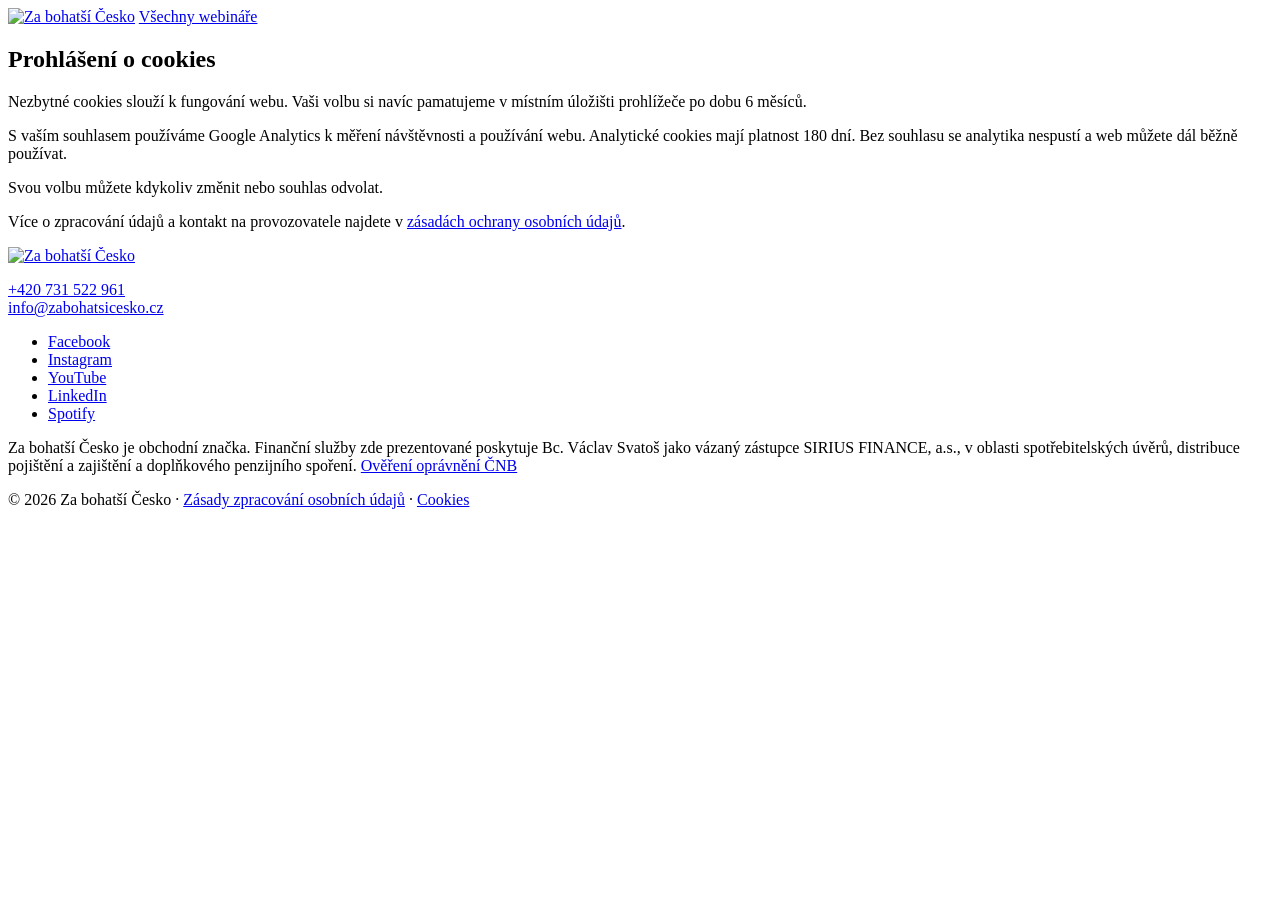
==== web/cookies/index.html @ 8d50fa5d "Cookies: lišta se souhlasem, Google Analytics 4 (Basic Consent Mode), stránka /cookies, odkaz v pati" ====
<!doctype html>
<html lang="cs">
<head>
  <meta charset="utf-8">
  <meta name="viewport" content="width=device-width, initial-scale=1">
  <title>Prohlášení o cookies | Webináře Za bohatší Česko</title>
  <meta name="description" content="Jaké cookies používá web webinářů Za bohatší Česko a jak změnit nebo odvolat souhlas s měřením návštěvnosti.">
  <link rel="canonical" href="https://webinare.zabohatsicesko.cz/cookies">
  <link rel="icon" href="/assets/zbc-symbol.svg" type="image/svg+xml">
  <link rel="preload" href="/assets/fonty/RecifeDisplay-Book.woff2" as="font" type="font/woff2" crossorigin>
  <link rel="preload" href="/assets/fonty/Satoshi-Regular.woff2" as="font" type="font/woff2" crossorigin>
  <link rel="stylesheet" href="/assets/styl.css">
  <script src="/assets/souhlas.js" defer></script>
  <script src="/assets/webinare.js" defer></script>
</head>
<body>

  <header class="hlavicka">
    <div class="obal">
      <a class="hlavicka__logo" href="https://zabohatsicesko.cz"><img src="/assets/zbc-logo.svg" alt="Za bohatší Česko" width="220" height="21"></a>
      <a class="hlavicka__odkaz" href="/">Všechny webináře</a>
    </div>
  </header>

  <main>
    <section class="sekce cookies-stranka" aria-labelledby="cookies-nadpis">
      <div class="obal">
        <h1 id="cookies-nadpis">Prohlášení o cookies</h1>
        <div class="text">
          <p>Nezbytné cookies slouží k fungování webu. Vaši volbu si navíc pamatujeme v&nbsp;místním úložišti prohlížeče po dobu 6&nbsp;měsíců.</p>
          <p>S&nbsp;vaším souhlasem používáme Google Analytics k&nbsp;měření návštěvnosti a&nbsp;používání webu. Analytické cookies mají platnost 180&nbsp;dní. Bez souhlasu se analytika nespustí a&nbsp;web můžete dál běžně používat.</p>
          <p>Svou volbu můžete kdykoliv změnit nebo souhlas odvolat.</p>
        </div>
        <div class="cookies-stranka__volba">
          <p hidden>Vaše současná volba: <span id="cookies-aktualni"></span></p>
          <button type="button" class="tlacitko" id="zmenit-cookies" aria-controls="souhlas-cookies" hidden>Změnit nastavení cookies</button>
          <noscript><p>Nastavení cookies vyžaduje zapnutý JavaScript. Bez něj se měření návštěvnosti nikdy nespustí.</p></noscript>
        </div>
        <p class="cookies-stranka__dalsi">Více o&nbsp;zpracování údajů a&nbsp;kontakt na provozovatele najdete v&nbsp;<a href="https://www.siriusfinance.cz/GDPR" target="_blank" rel="noopener">zásadách ochrany osobních údajů</a>.</p>
      </div>
    </section>
  </main>

  <footer class="paticka">
    <div class="obal">
      <div class="paticka__horni">
        <div>
          <a href="https://zabohatsicesko.cz"><img class="paticka__logo" src="/assets/zbc-logo-negativ.svg" alt="Za bohatší Česko" width="200" height="19"></a>
          <p class="paticka__kontakt"><a href="tel:+420731522961">+420 731 522 961</a><br><a href="mailto:info@zabohatsicesko.cz">info@zabohatsicesko.cz</a></p>
        </div>
        <ul class="socialni" aria-label="Sledujte nás">
          <li><a href="https://www.facebook.com/Zabohatsicesko" target="_blank" rel="noopener">Facebook</a></li>
          <li><a href="https://www.instagram.com/zabohatsicesko" target="_blank" rel="noopener">Instagram</a></li>
          <li><a href="https://www.youtube.com/@zabohatsicesko" target="_blank" rel="noopener">YouTube</a></li>
          <li><a href="https://www.linkedin.com/company/za-bohat%C5%A1%C3%AD-%C4%8Desko-s-r-o/about/" target="_blank" rel="noopener">LinkedIn</a></li>
          <li><a href="https://open.spotify.com/show/5Mig7pzSX0z5fairbQaeZu" target="_blank" rel="noopener">Spotify</a></li>
        </ul>
      </div>
      <div class="paticka__pravni">
        <p>Za bohatší Česko je obchodní značka. Finanční služby zde prezentované poskytuje Bc. Václav Svatoš jako vázaný zástupce SIRIUS FINANCE, a.s., v oblasti spotřebitelských úvěrů, distribuce pojištění a zajištění a doplňkového penzijního spoření. <a href="https://jerrs.cnb.cz/apljerrsdad/JERRS.WEB07.INTRO_PAGE?p_lang=cz" target="_blank" rel="noopener">Ověření oprávnění ČNB</a></p>
        <p class="paticka__odkazy">© 2026 Za bohatší Česko · <a href="https://www.siriusfinance.cz/GDPR" target="_blank" rel="noopener">Zásady zpracování osobních údajů</a> · <a href="/cookies">Cookies</a></p>
      </div>
    </div>
  </footer>
</body>
</html>
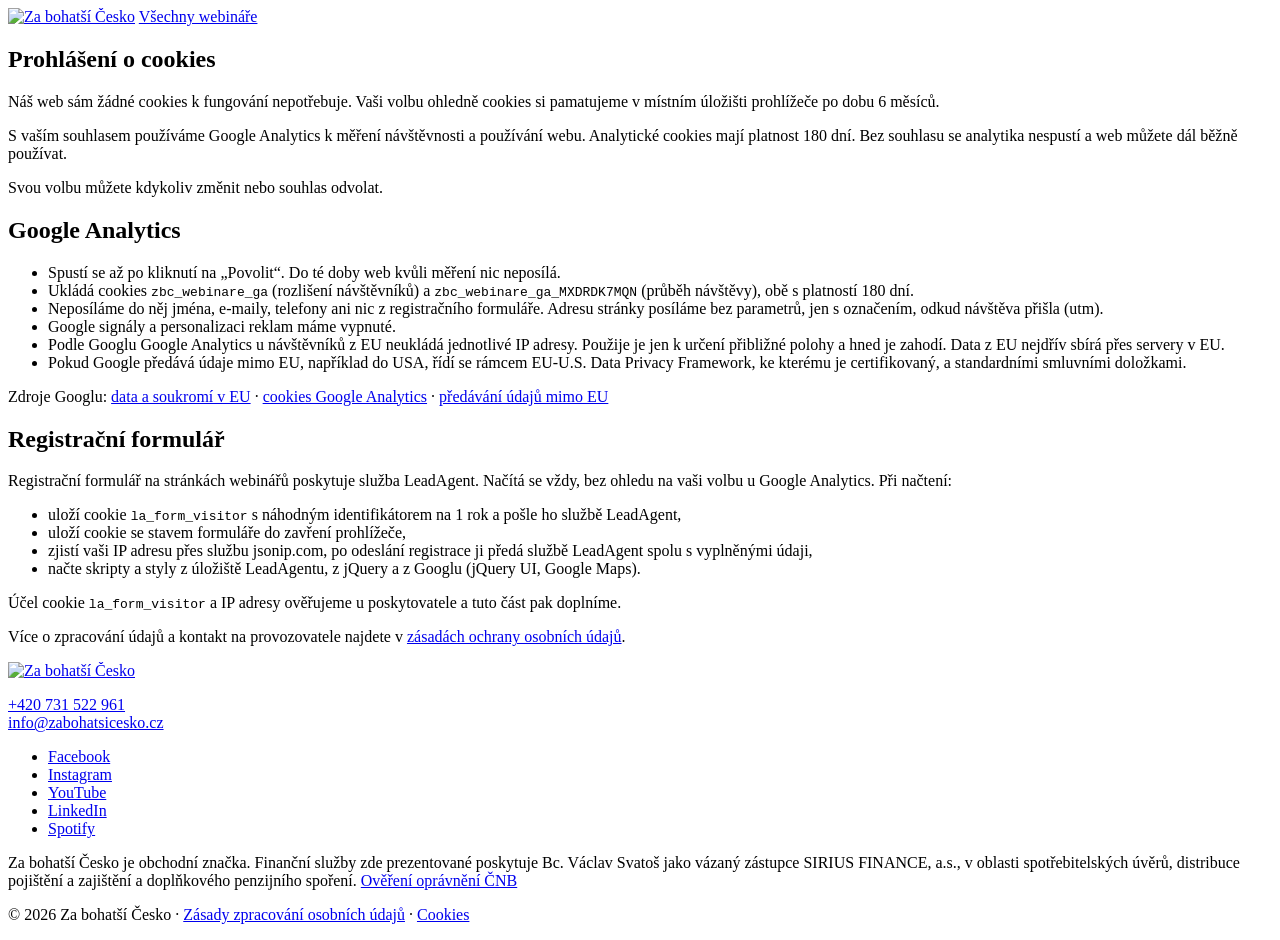
==== commit d123dd19: "Cookies: informace o Google Analytics a ověřené chování formuláře LeadAgent na /cookies; web sám nez" ====
--- a/web/cookies/index.html
+++ b/web/cookies/index.html
@@ -5,7 +5,7 @@
   <meta name="viewport" content="width=device-width, initial-scale=1">
   <title>Prohlášení o cookies | Webináře Za bohatší Česko</title>
   <meta name="description" content="Jaké cookies používá web webinářů Za bohatší Česko a jak změnit nebo odvolat souhlas s měřením návštěvnosti.">
-  <link rel="canonical" href="https://webinare.zabohatsicesko.cz/cookies">
+  <link rel="canonical" href="https://webinare.zabohatsicesko.cz/cookies/">
   <link rel="icon" href="/assets/zbc-symbol.svg" type="image/svg+xml">
   <link rel="preload" href="/assets/fonty/RecifeDisplay-Book.woff2" as="font" type="font/woff2" crossorigin>
   <link rel="preload" href="/assets/fonty/Satoshi-Regular.woff2" as="font" type="font/woff2" crossorigin>
@@ -27,7 +27,7 @@
       <div class="obal">
         <h1 id="cookies-nadpis">Prohlášení o cookies</h1>
         <div class="text">
-          <p>Nezbytné cookies slouží k fungování webu. Vaši volbu si navíc pamatujeme v&nbsp;místním úložišti prohlížeče po dobu 6&nbsp;měsíců.</p>
+          <p>Náš web sám žádné cookies k&nbsp;fungování nepotřebuje. Vaši volbu ohledně cookies si pamatujeme v&nbsp;místním úložišti prohlížeče po dobu 6&nbsp;měsíců.</p>
           <p>S&nbsp;vaším souhlasem používáme Google Analytics k&nbsp;měření návštěvnosti a&nbsp;používání webu. Analytické cookies mají platnost 180&nbsp;dní. Bez souhlasu se analytika nespustí a&nbsp;web můžete dál běžně používat.</p>
           <p>Svou volbu můžete kdykoliv změnit nebo souhlas odvolat.</p>
         </div>
@@ -36,6 +36,32 @@
           <button type="button" class="tlacitko" id="zmenit-cookies" aria-controls="souhlas-cookies" hidden>Změnit nastavení cookies</button>
           <noscript><p>Nastavení cookies vyžaduje zapnutý JavaScript. Bez něj se měření návštěvnosti nikdy nespustí.</p></noscript>
         </div>
+
+        <div class="text cookies-stranka__cast">
+          <h2>Google Analytics</h2>
+          <ul>
+            <li>Spustí se až po kliknutí na „Povolit“. Do té doby web kvůli měření nic neposílá.</li>
+            <li>Ukládá cookies <code>zbc_webinare_ga</code> (rozlišení návštěvníků) a&nbsp;<code>zbc_webinare_ga_MXDRDK7MQN</code> (průběh návštěvy), obě s&nbsp;platností 180&nbsp;dní.</li>
+            <li>Neposíláme do něj jména, e-maily, telefony ani nic z&nbsp;registračního formuláře. Adresu stránky posíláme bez parametrů, jen s&nbsp;označením, odkud návštěva přišla (utm).</li>
+            <li>Google signály a&nbsp;personalizaci reklam máme vypnuté.</li>
+            <li>Podle Googlu Google Analytics u&nbsp;návštěvníků z&nbsp;EU neukládá jednotlivé IP adresy. Použije je jen k&nbsp;určení přibližné polohy a&nbsp;hned je zahodí. Data z&nbsp;EU nejdřív sbírá přes servery v&nbsp;EU.</li>
+            <li>Pokud Google předává údaje mimo EU, například do USA, řídí se rámcem EU-U.S. Data Privacy Framework, ke kterému je certifikovaný, a&nbsp;standardními smluvními doložkami.</li>
+          </ul>
+          <p class="cookies-stranka__zdroje">Zdroje Googlu: <a href="https://support.google.com/analytics/answer/12017362" target="_blank" rel="noopener">data a&nbsp;soukromí v&nbsp;EU</a> · <a href="https://support.google.com/analytics/answer/11397207" target="_blank" rel="noopener">cookies Google Analytics</a> · <a href="https://policies.google.com/privacy/frameworks" target="_blank" rel="noopener">předávání údajů mimo EU</a></p>
+        </div>
+
+        <div class="text cookies-stranka__cast">
+          <h2>Registrační formulář</h2>
+          <p>Registrační formulář na stránkách webinářů poskytuje služba LeadAgent. Načítá se vždy, bez ohledu na vaši volbu u&nbsp;Google Analytics. Při načtení:</p>
+          <ul>
+            <li>uloží cookie <code>la_form_visitor</code> s&nbsp;náhodným identifikátorem na 1&nbsp;rok a&nbsp;pošle ho službě LeadAgent,</li>
+            <li>uloží cookie se stavem formuláře do zavření prohlížeče,</li>
+            <li>zjistí vaši IP adresu přes službu jsonip.com, po odeslání registrace ji předá službě LeadAgent spolu s&nbsp;vyplněnými údaji,</li>
+            <li>načte skripty a&nbsp;styly z&nbsp;úložiště LeadAgentu, z&nbsp;jQuery a&nbsp;z&nbsp;Googlu (jQuery UI, Google Maps).</li>
+          </ul>
+          <p>Účel cookie <code>la_form_visitor</code> a&nbsp;IP adresy ověřujeme u&nbsp;poskytovatele a&nbsp;tuto část pak doplníme.</p>
+        </div>
+
         <p class="cookies-stranka__dalsi">Více o&nbsp;zpracování údajů a&nbsp;kontakt na provozovatele najdete v&nbsp;<a href="https://www.siriusfinance.cz/GDPR" target="_blank" rel="noopener">zásadách ochrany osobních údajů</a>.</p>
       </div>
     </section>
